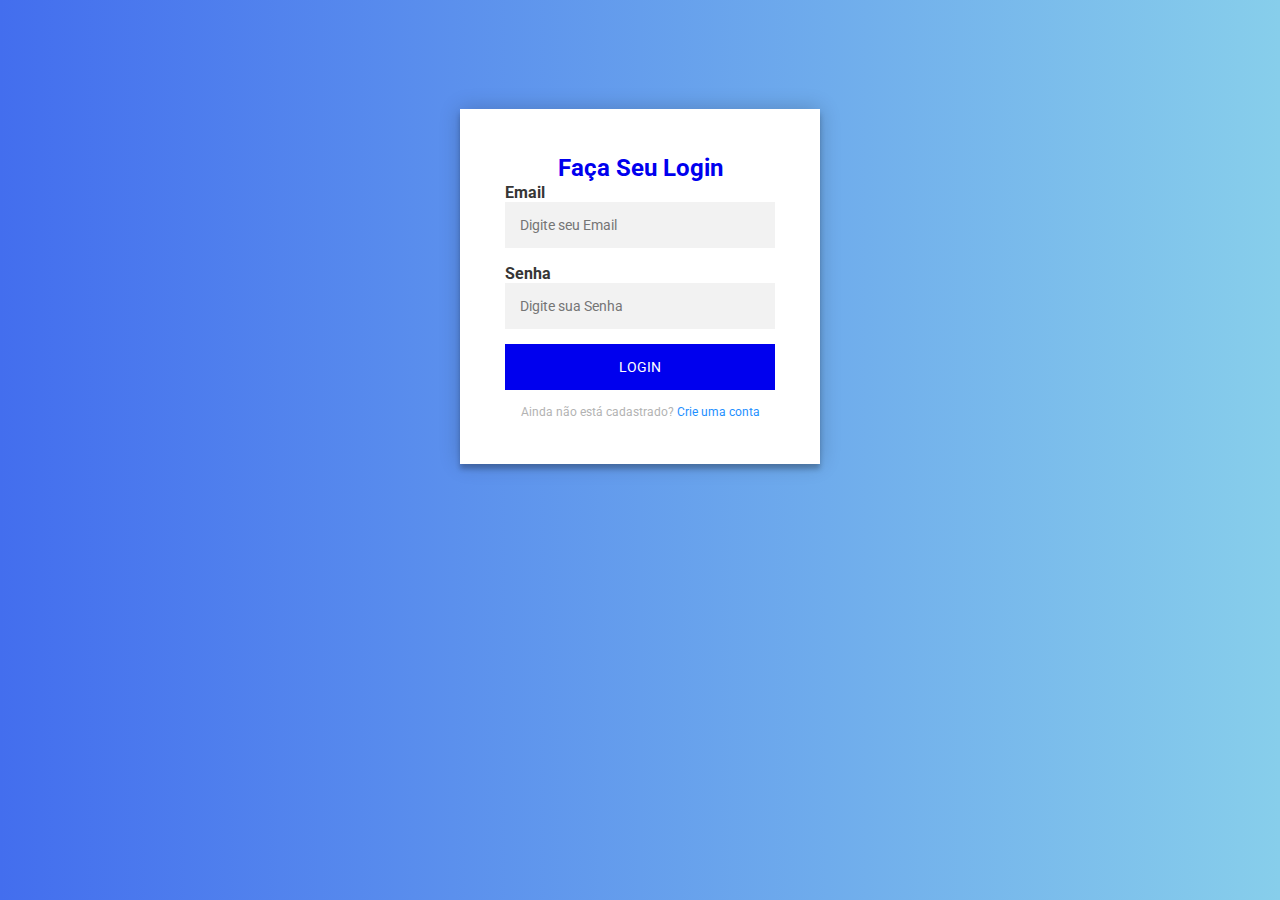
==== login/index.html @ 05c86d38 "Add files via upload" ====
<!DOCTYPE html>
<html lang="en" >

<head>
  <meta charset="UTF-8">
  <title>Flat HTML5/CSS3 Login Form</title>
      <link rel="stylesheet" href="css/style.css">  
</head>

<body>

  <div class="login-page">
  <div class="form">
    <form class="register-form">
	 <h2 class="titulo">Efetue Seu Cadastro</h2>
	  <h4 class="messagem">Nome</h4>
      <input type="text" placeholder="Digite seu nome"/>
	  <h4 class="messagem">Email</h4>
      <input type="text" placeholder="Digite seu Email"/>
	  <h4 class="messagem">Senha</h4>
      <input type="password" placeholder="Digite sua senha"/>
	  <h4 class="messagem">Confirma sua senha</h4> 
	  <input type="password" placeholder="Repita sua senha"/>
	  <button>Cadastrar</button>
      <p class="message">Já está cadastrado <a href="#"> Efetue seu Login</a></p>
    </form>
    <form class="login-form">
	<h2 class="titulo">Faça Seu Login</h2>
	 <h4 class="messagem">Email</h4>
      <input type="text" placeholder="Digite seu Email"/>
	   <h4 class="messagem">Senha</h4>
      <input type="password" placeholder="Digite sua Senha"/>
      <button>login</button>
      <p class="message">Ainda não está cadastrado? <a href="#">Crie uma conta</a></p>
    </form>
  </div>
</div>
  <script src='http://cdnjs.cloudflare.com/ajax/libs/jquery/2.1.3/jquery.min.js'></script>

  

    <script  src="js/index.js"></script>




</body>

</html>
---- login/css/style.css ----
@import url(https://fonts.googleapis.com/css?family=Roboto:300);

.login-page {
  width: 360px;
  padding: 8% 0 0;
  margin: auto;
}
.form {
  position: relative;
  z-index: 1;
  background: #FFFFFF;
  max-width: 360px;
  margin: 0 auto 100px;
  padding: 45px;
  box-shadow: 0 0 20px 0 rgba(0, 0, 0, 0.2), 0 5px 5px 0 rgba(0, 0, 0, 0.24);
}
.form input {
  font-family: "Roboto", sans-serif;
  outline: 0;
  background: #f2f2f2;
  width: 100%;
  border: 0;
  margin: 0 0 15px;
  padding: 15px;
  box-sizing: border-box;
  font-size: 14px;
}
.form button {
  font-family: "Roboto", sans-serif;
  text-transform: uppercase;
  outline: 0;
  background: #0000EE;
  width: 100%;
  border: 0;
  padding: 15px;
  color: #FFFFFF;
  font-size: 14px;
  -webkit-transition: all 0.3 ease;
  transition: all 0.3 ease;
  cursor: pointer;
}
.form button:hover,.form button:active,.form button:focus {
  background: #4682B4;
}
.form .message {
  margin: 15px 0 0;
  color: #b3b3b3;
  font-size: 12px;
  text-align: center;
}

.form .message a {
  color: #1E90FF;
  text-decoration: none;
  }
  .form .titulo {
  margin:  0 0;
  color: #0000EE;
  text-align: center;
  }
  .form .messagem {
  margin: 1px 0 0;
  color: #363636;
}
.form .register-form {
  display: none;
}
.container {
  position: relative;
  z-index: 1;
  max-width: 300px;
  margin: 0 auto;
}
.container:before, .container:after {
  content: "";
  display: block;
  clear: both;
}
.container .info {
  margin: 50px auto;
  text-align: center;
}
.container .info h1 {
  margin: 0 0 15px;
  padding: 0;
  font-size: 36px;
  font-weight: 300;
  color: #1a1a1a;
}
.container .info span {
  color: #4d4d4d;
  font-size: 12px;
}
.container .info span a {
  color: #000000;
  text-decoration: none;
}
.container .info span .fa {
  color: #EF3B3A;
}
body {
  background: #1E90FF; /* fallback for old browsers */
  background: -webkit-linear-gradient(right, #436EEE, #436EEE);
  background: -moz-linear-gradient(right, #436EEE, #436EEE);
  background: -o-linear-gradient(right, #436EEE, #436EEE);
  background: linear-gradient(to left, #87CEEB, #436EEE);
  font-family: "Roboto", sans-serif;
  -webkit-font-smoothing: antialiased;
  -moz-osx-font-smoothing: grayscale;      
}
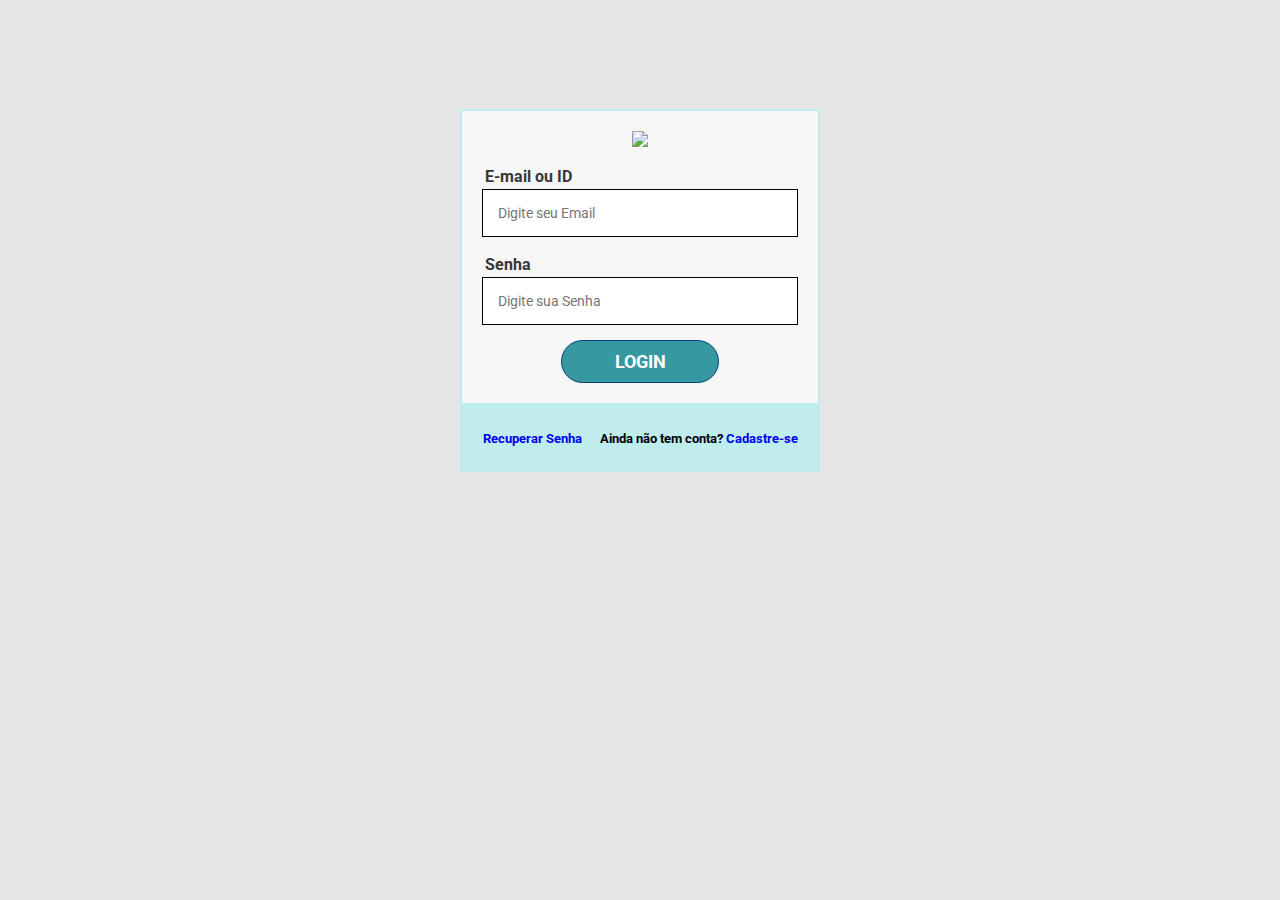
==== commit 7ff63c79: "Add files via upload" ====
--- a/login/index.html
+++ b/login/index.html
@@ -3,7 +3,7 @@
 
 <head>
   <meta charset="UTF-8">
-  <title>Flat HTML5/CSS3 Login Form</title>
+  <title>Login</title>
       <link rel="stylesheet" href="css/style.css">  
 </head>
 
@@ -11,37 +11,30 @@
 
   <div class="login-page">
   <div class="form">
-    <form class="register-form">
-	 <h2 class="titulo">Efetue Seu Cadastro</h2>
-	  <h4 class="messagem">Nome</h4>
-      <input type="text" placeholder="Digite seu nome"/>
-	  <h4 class="messagem">Email</h4>
-      <input type="text" placeholder="Digite seu Email"/>
-	  <h4 class="messagem">Senha</h4>
-      <input type="password" placeholder="Digite sua senha"/>
-	  <h4 class="messagem">Confirma sua senha</h4> 
-	  <input type="password" placeholder="Repita sua senha"/>
-	  <button>Cadastrar</button>
-      <p class="message">Já está cadastrado <a href="#"> Efetue seu Login</a></p>
-    </form>
     <form class="login-form">
-	<h2 class="titulo">Faça Seu Login</h2>
-	 <h4 class="messagem">Email</h4>
+	<center>
+	<img src="C:\Users\David\Downloads\login\image\Screenshot_1.png">
+	</center>
+	<p></p>
+	 <h4 class="messagem">E-mail ou ID</h4>
       <input type="text" placeholder="Digite seu Email"/>
 	   <h4 class="messagem">Senha</h4>
       <input type="password" placeholder="Digite sua Senha"/>
-      <button>login</button>
-      <p class="message">Ainda não está cadastrado? <a href="#">Crie uma conta</a></p>
-    </form>
-  </div>
+      <button><b>login</b></button>
+	  
+	  </form> 
+		</div>
+	<div class="cadastre">
+	<b>
+	<h5>
+      <p class="message"color: #56B5B8><a href="/" style="text-decoration:none" >Recuperar Senha</a>&nbsp;&nbsp;&nbsp;&nbsp;&nbsp; Ainda não tem conta? <a href="/" style="text-decoration:none">Cadastre-se</a></p>
+	</h5>
+	</b
+	
+	</div>
+	
+ 
 </div>
-  <script src='http://cdnjs.cloudflare.com/ajax/libs/jquery/2.1.3/jquery.min.js'></script>
-
-  
-
-    <script  src="js/index.js"></script>
-
-
 
 
 </body>
--- a/login/css/style.css
+++ b/login/css/style.css
@@ -8,18 +8,18 @@
 .form {
   position: relative;
   z-index: 1;
-  background: #FFFFFF;
+  background: #F6F6F6;
   max-width: 360px;
   margin: 0 auto 100px;
-  padding: 45px;
-  box-shadow: 0 0 20px 0 rgba(0, 0, 0, 0.2), 0 5px 5px 0 rgba(0, 0, 0, 0.24);
+  padding: 20px;
+  border:2px solid #BFECEC;
 }
 .form input {
   font-family: "Roboto", sans-serif;
   outline: 0;
-  background: #f2f2f2;
+  background: #FFFFFF;
   width: 100%;
-  border: 0;
+  border:1px solid #000;
   margin: 0 0 15px;
   padding: 15px;
   box-sizing: border-box;
@@ -29,82 +29,37 @@
   font-family: "Roboto", sans-serif;
   text-transform: uppercase;
   outline: 0;
-  background: #0000EE;
-  width: 100%;
+  background: #3698A1;
+  width: 50%;
   border: 0;
-  padding: 15px;
+  padding: 10px;
   color: #FFFFFF;
-  font-size: 14px;
-  -webkit-transition: all 0.3 ease;
-  transition: all 0.3 ease;
+  font-size: 18px;
   cursor: pointer;
-}
-.form button:hover,.form button:active,.form button:focus {
-  background: #4682B4;
-}
-.form .message {
-  margin: 15px 0 0;
-  color: #b3b3b3;
-  font-size: 12px;
-  text-align: center;
+  border-radius: 70px;  
+  margin-left:25%;
+border:1px solid #064179;
 }
 
-.form .message a {
-  color: #1E90FF;
-  text-decoration: none;
-  }
-  .form .titulo {
-  margin:  0 0;
-  color: #0000EE;
-  text-align: center;
-  }
+.cadastre{
+	width: 352px; 
+	background: #BFECEC;
+	padding: 4px;
+	margin-top: -100px;
+	font-family: "Roboto", sans-serif;
+	text-align: center;
+}
+fomr. cadastre a:link {
+ color: #00F;
+}
   .form .messagem {
-  margin: 1px 0 0;
+  margin: 3px; 
   color: #363636;
 }
-.form .register-form {
-  display: none;
-}
-.container {
-  position: relative;
-  z-index: 1;
-  max-width: 300px;
-  margin: 0 auto;
-}
-.container:before, .container:after {
-  content: "";
-  display: block;
-  clear: both;
-}
-.container .info {
-  margin: 50px auto;
-  text-align: center;
-}
-.container .info h1 {
-  margin: 0 0 15px;
-  padding: 0;
-  font-size: 36px;
-  font-weight: 300;
-  color: #1a1a1a;
-}
-.container .info span {
-  color: #4d4d4d;
-  font-size: 12px;
-}
-.container .info span a {
-  color: #000000;
-  text-decoration: none;
-}
-.container .info span .fa {
-  color: #EF3B3A;
-}
+
+
 body {
-  background: #1E90FF; /* fallback for old browsers */
-  background: -webkit-linear-gradient(right, #436EEE, #436EEE);
-  background: -moz-linear-gradient(right, #436EEE, #436EEE);
-  background: -o-linear-gradient(right, #436EEE, #436EEE);
-  background: linear-gradient(to left, #87CEEB, #436EEE);
+  background: #E5E5E5; 
   font-family: "Roboto", sans-serif;
-  -webkit-font-smoothing: antialiased;
-  -moz-osx-font-smoothing: grayscale;      
+  -webkit-font-smoothing: antialiased;   
 }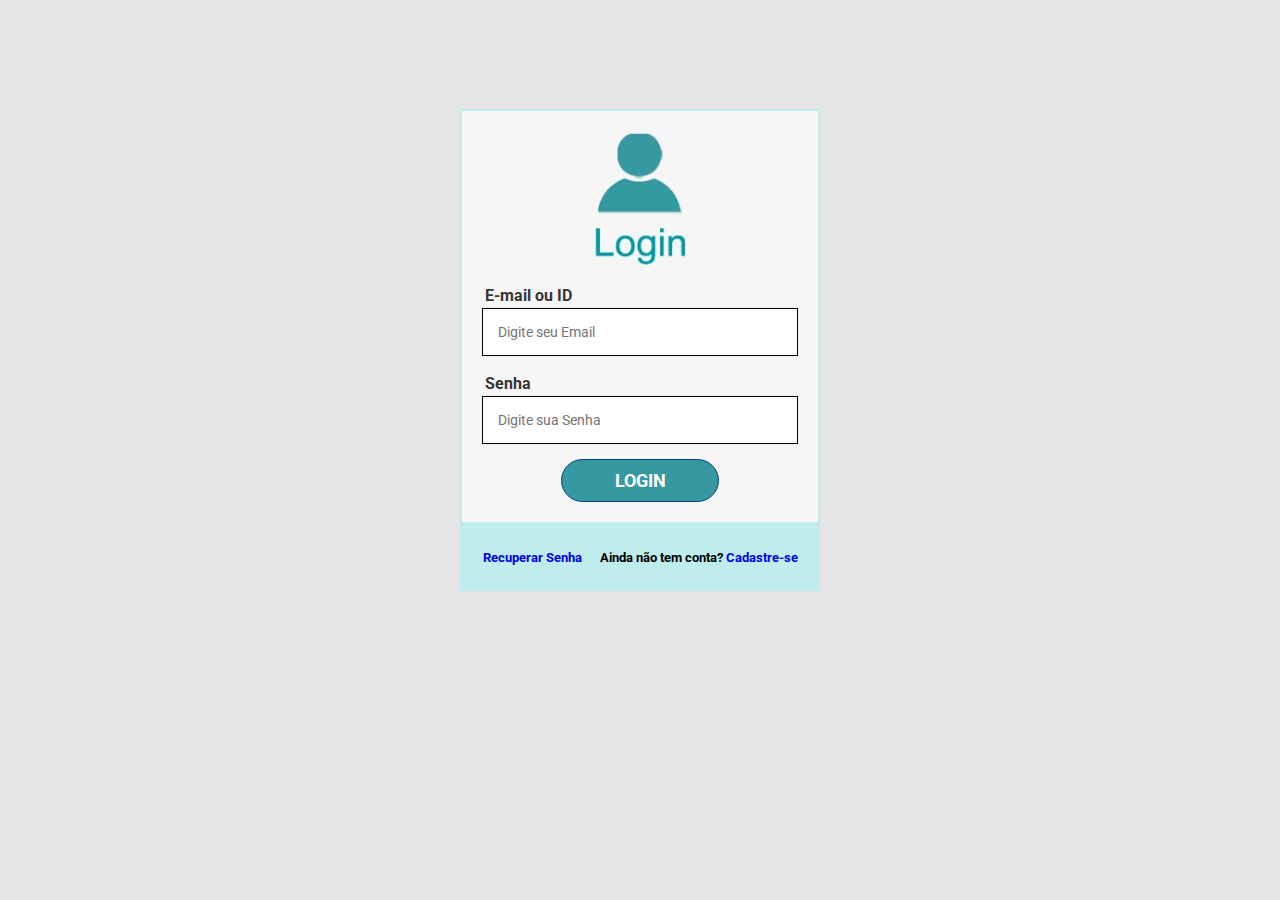
==== commit 9e781622: "ajuste + indentação index" ====
--- a/login/index.html
+++ b/login/index.html
@@ -13,7 +13,7 @@
   <div class="form">
     <form class="login-form">
 	<center>
-	<img src="C:\Users\David\Downloads\login\image\Screenshot_1.png">
+	<img src="../login/image/Screenshot_1.png">
 	</center>
 	<p></p>
 	 <h4 class="messagem">E-mail ou ID</h4>
